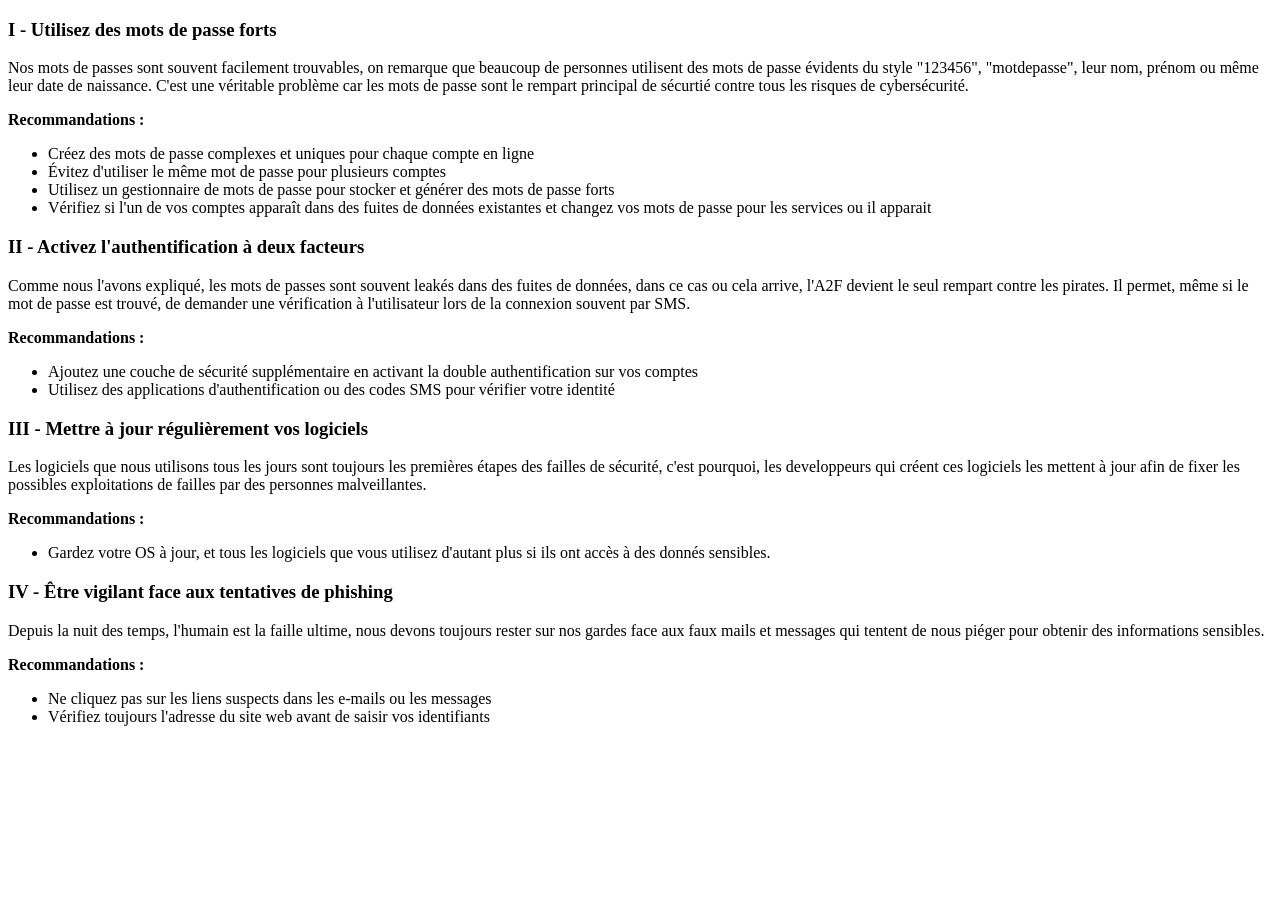
==== associsse.fr/decouvrir.html @ 572ae471 "Add hygiene recommendations page in French" ====
<!DOCTYPE html>
<html lang="fr">
<head>
    <meta charset="UTF-8">
    <meta name="viewport" content="width=device-width, initial-scale=1.0">
    <title>Recommandations d'hysgiène numérique</title>
</head>
<body>
    <div>
        <h3>I - Utilisez des mots de passe forts</h1>
        <p>Nos mots de passes sont souvent facilement trouvables, on remarque que beaucoup de personnes utilisent des mots de passe évidents du style "123456", "motdepasse", leur nom, prénom ou même leur date de naissance. C'est une véritable problème car les mots de passe sont le rempart principal de sécurtié contre tous les risques de cybersécurité.</p>
        <p><strong>Recommandations :</strong></p>
        <ul>
            <li>Créez des mots de passe complexes et uniques pour chaque compte en ligne</li>
            <li>Évitez d'utiliser le même mot de passe pour plusieurs comptes</li>
            <li>Utilisez un gestionnaire de mots de passe pour stocker et générer des mots de passe forts</li>
            <li>Vérifiez si l'un de vos comptes apparaît dans des fuites de données existantes et changez vos mots de passe pour les services ou il apparait</li>
        </ul>
    </div>

    <div>
        <h3>II - Activez l'authentification à deux facteurs</h1>
        <p>Comme nous l'avons expliqué, les mots de passes sont souvent leakés dans des fuites de données, dans ce cas ou cela arrive, l'A2F devient le seul rempart contre les pirates. Il permet, même si le mot de passe est trouvé, de demander une vérification à l'utilisateur lors de la connexion souvent par SMS.</p>
        <p><strong>Recommandations :</strong></p>
        <ul>
            <li>Ajoutez une couche de sécurité supplémentaire en activant la double authentification sur vos comptes</li>
            <li>Utilisez des applications d'authentification ou des codes SMS pour vérifier votre identité</li>
        </ul>
    </div>

    <div>
        <h3>III - Mettre à jour régulièrement vos logiciels</h1>
        <p>Les logiciels que nous utilisons tous les jours sont toujours les premières étapes des failles de sécurité, c'est pourquoi, les developpeurs qui créent ces logiciels les mettent à jour afin de fixer les possibles exploitations de failles par des personnes malveillantes.</p>
        <p><strong>Recommandations :</strong></p>
        <ul>
            <li>Gardez votre OS à jour, et tous les logiciels que vous utilisez d'autant plus si ils ont accès à des donnés sensibles.</li>
        </ul>
    </div>

    <div>
        <h3>IV - Être vigilant face aux tentatives de phishing</h1>
        <p>Depuis la nuit des temps, l'humain est la faille ultime, nous devons toujours rester sur nos gardes face aux faux mails et messages qui tentent de nous piéger pour obtenir des informations sensibles.</p>
        <p><strong>Recommandations :</strong></p>
        <ul>
            <li>Ne cliquez pas sur les liens suspects dans les e-mails ou les messages</li>
            <li>Vérifiez toujours l'adresse du site web avant de saisir vos identifiants</li>
        </ul>
    </div>
        </ul>
    </div>
</body>
</html>
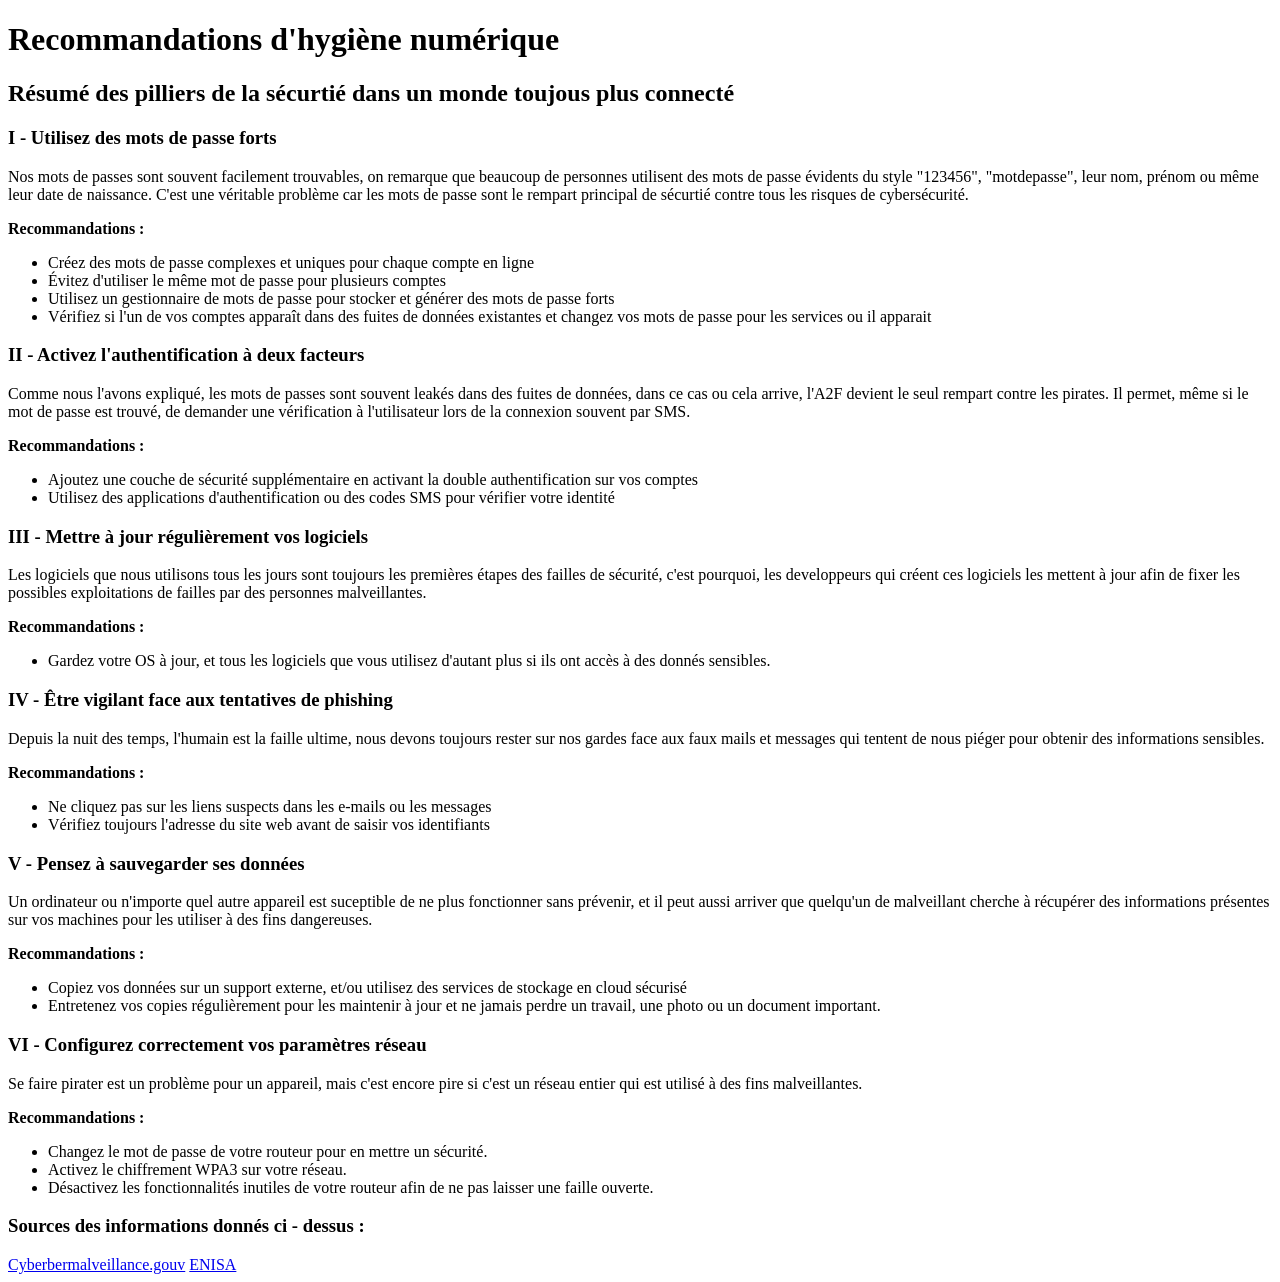
==== commit ec91b63d: "Expand cybersecurity recommendations in decouvrir.html Added additional sections on data backup and " ====
--- a/associsse.fr/decouvrir.html
+++ b/associsse.fr/decouvrir.html
@@ -6,6 +6,8 @@
     <title>Recommandations d'hysgiène numérique</title>
 </head>
 <body>
+    <h1>Recommandations d'hygiène numérique</h1>
+    <h2>Résumé des pilliers de la sécurtié dans un monde toujous plus connecté</h2>
     <div>
         <h3>I - Utilisez des mots de passe forts</h1>
         <p>Nos mots de passes sont souvent facilement trouvables, on remarque que beaucoup de personnes utilisent des mots de passe évidents du style "123456", "motdepasse", leur nom, prénom ou même leur date de naissance. C'est une véritable problème car les mots de passe sont le rempart principal de sécurtié contre tous les risques de cybersécurité.</p>
@@ -46,7 +48,33 @@
             <li>Vérifiez toujours l'adresse du site web avant de saisir vos identifiants</li>
         </ul>
     </div>
+
+    <div>
+        <h3>V - Pensez à sauvegarder ses données</h1>
+        <p>Un ordinateur ou n'importe quel autre appareil est suceptible de ne plus fonctionner sans prévenir, et il peut aussi arriver que quelqu'un de malveillant cherche à récupérer des informations présentes sur vos machines pour les utiliser à des fins dangereuses.</p>
+        <p><strong>Recommandations :</strong></p>
+        <ul>
+            <li>Copiez vos données sur un support externe, et/ou utilisez des services de stockage en cloud sécurisé</li>
+            <li>Entretenez vos copies régulièrement pour les maintenir à jour et ne jamais perdre un travail, une photo ou un document important.</li>
         </ul>
     </div>
+
+    <div>
+        <h3>VI - Configurez correctement vos paramètres réseau</h1>
+        <p>Se faire pirater est un problème pour un appareil, mais c'est encore pire si c'est un réseau entier qui est utilisé à des fins malveillantes.</p>
+        <p><strong>Recommandations :</strong></p>
+        <ul>
+            <li>Changez le mot de passe de votre routeur pour en mettre un sécurité.</li>
+            <li>Activez le chiffrement WPA3 sur votre réseau.</li>
+            <li>Désactivez les fonctionnalités inutiles de votre routeur afin de ne pas laisser une faille ouverte.</li>
+        </ul>
+    </div>
+
+    <div>
+    <h3>Sources des informations donnés ci - dessus :</h3>
+        <a href="https://www.cybermalveillance.gouv.fr/bonnes-pratiques" target="_blank">Cyberbermalveillance.gouv</a>
+        <a href="https://www.enisa.europa.eu/topics/cyber-hygiene" target="_blank">ENISA</a>
+    </div>
+
 </body>
 </html>
